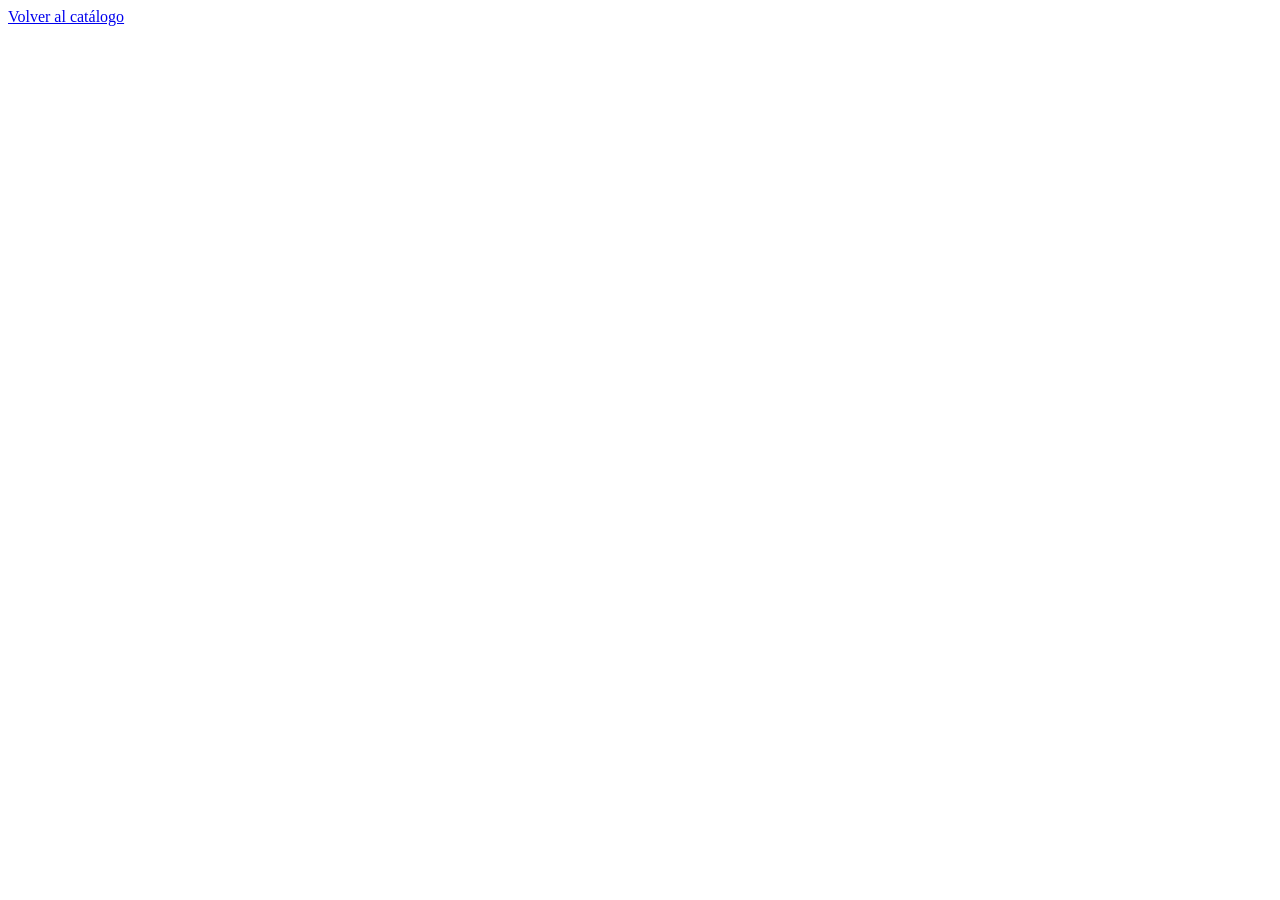
==== detalle.html @ d7476c12 "feat: creacion header con etiqueta para regresar a index" ====
<!DOCTYPE html>
<html lang="es">
<head>
    <meta charset="UTF-8">
    <meta name="viewport" content="width=device-width, initial-scale=1.0">
    <title>Detalle de taller</title>
</head>
<body>
    <header>
        <a href="./index.html">Volver al catálogo</a>
    </header>
</body>
</html>
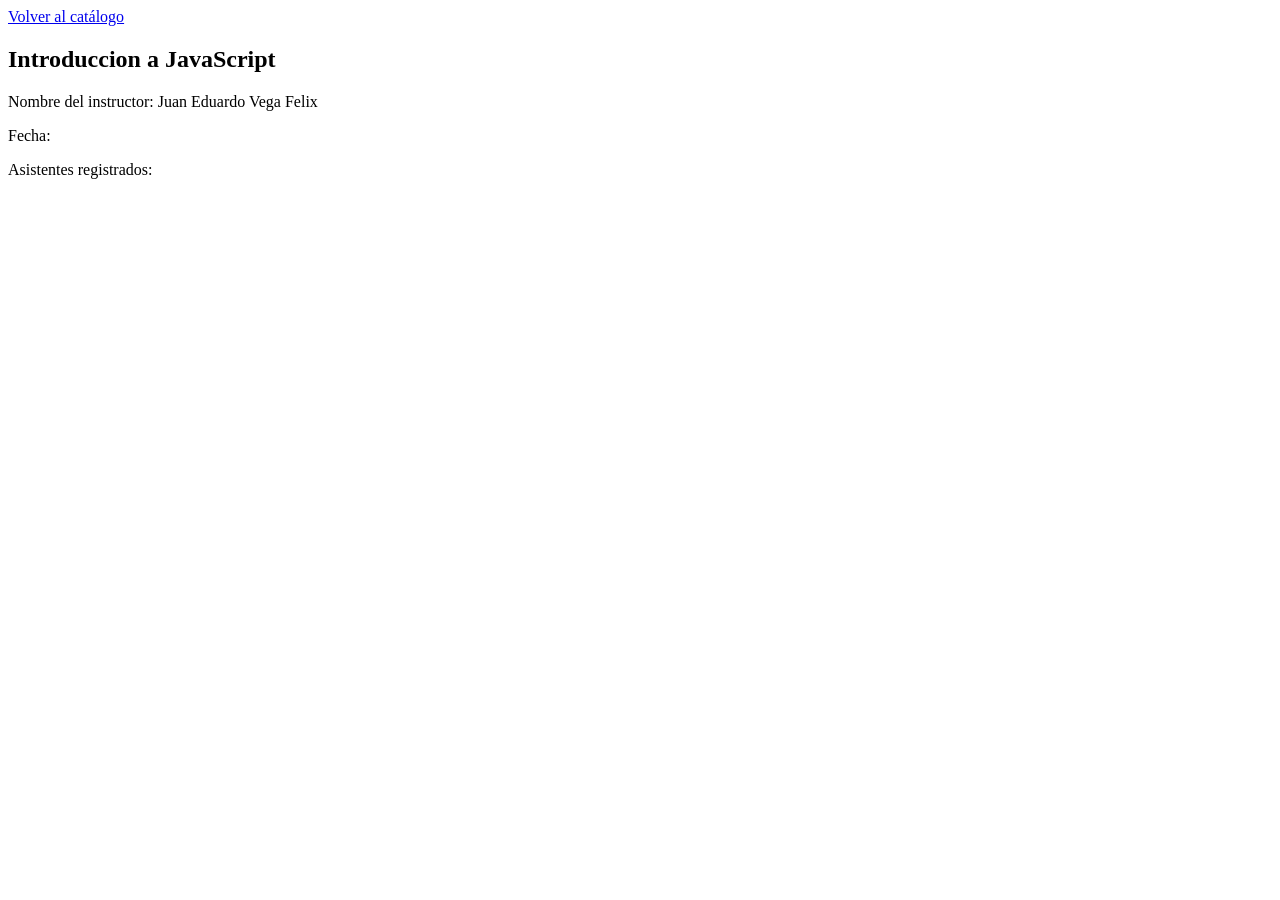
==== commit 4df9cd2d: "Creacion de la seccion con los datos de taller" ====
--- a/detalle.html
+++ b/detalle.html
@@ -9,5 +9,12 @@
     <header>
         <a href="./index.html">Volver al catálogo</a>
     </header>
+
+    <section>
+        <h2>Introduccion a JavaScript</h2>
+        <p>Nombre del instructor: Juan Eduardo Vega Felix</p>
+        <p>Fecha: </p>
+        <p>Asistentes registrados: </p>
+    </section>
 </body>
 </html>
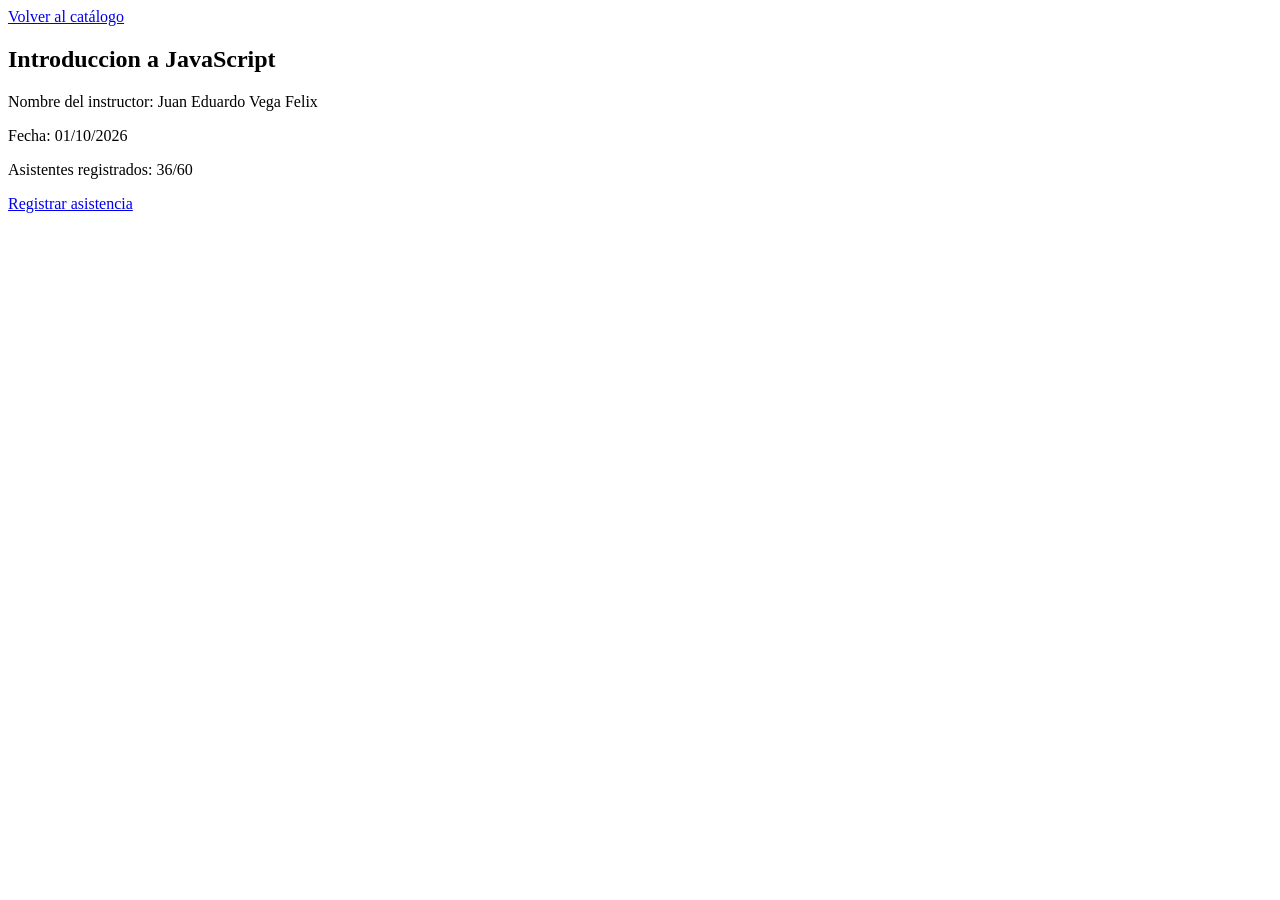
==== commit 00bc12a8: "feat: Se agregaron clases a etiquetas" ====
--- a/detalle.html
+++ b/detalle.html
@@ -10,11 +10,12 @@
         <a href="./index.html">Volver al catálogo</a>
     </header>
 
-    <section>
+    <section class="informacion">
         <h2>Introduccion a JavaScript</h2>
         <p>Nombre del instructor: Juan Eduardo Vega Felix</p>
-        <p>Fecha: </p>
-        <p>Asistentes registrados: </p>
+        <p>Fecha: 01/10/2026</p>
+        <p>Asistentes registrados: 36/60</p>
+        <a href="./registro.html">Registrar asistencia</a>
     </section>
 </body>
 </html>
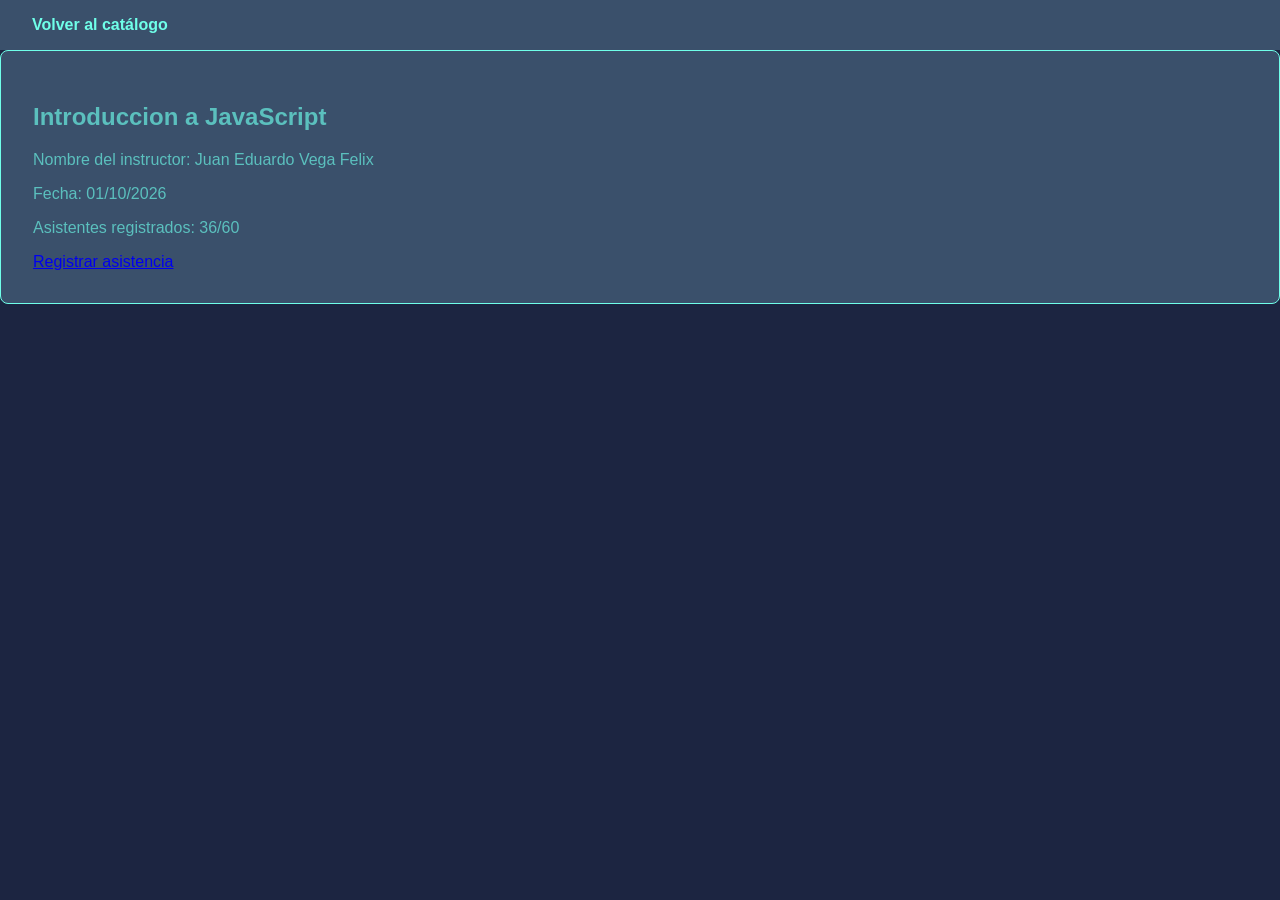
==== commit 2811d08e: "feat: link al css en detalle.html" ====
--- a/detalle.html
+++ b/detalle.html
@@ -4,6 +4,7 @@
     <meta charset="UTF-8">
     <meta name="viewport" content="width=device-width, initial-scale=1.0">
     <title>Detalle de taller</title>
+    <link rel="stylesheet" href="./style.css">
 </head>
 <body>
     <header>
--- a/style.css
+++ b/style.css
@@ -0,0 +1,137 @@
+:root {
+  /* Colores principales de la marca */
+  --brand-primary: #1C2541;     /* Color de fondo */
+  --brand-secondary: #5BC0BE;   /* Color de letras */
+  --brand-terciary: #3A506B;    /* Color de header y footer */
+  --brand-cuaternary: #6FFFE9;  /* Color de los bordes y botones */
+
+  /* Estilo de escritura */
+--brand-font-display: 'Playfair Display', serif; 
+--brand-font-body: 'Inter', sans-serif;          
+}
+
+/*Reset*/
+* {
+    box-sizing: border-box;
+}
+
+
+/*General*/
+body {
+    margin: 0;
+    font-family: var(--brand-font-body); 
+    color: var(--brand-secondary); 
+    background-color: var(--brand-primary); 
+    display: flex;
+    flex-direction: column;
+    min-height: 100vh;
+}
+
+header {
+    background-color: var(--brand-terciary); 
+    color: var(--brand-secondary);
+    padding: 1rem 2rem;
+    display: flex;
+    justify-content: space-between;
+    align-items: center;
+}
+
+header a {
+    color: var(--brand-cuaternary); 
+    text-decoration: none;
+    font-weight: 600;
+}
+
+header a:hover {
+    color: var(--brand-secondary);
+}
+
+main {
+    flex: 1;
+    max-width: 1200px;
+    margin: 0 auto;
+    padding: 3rem 2rem;
+    width: 100%;
+    box-sizing: border-box;
+}
+
+/*En la parte de registro es el formulario*/
+.registro h1 {
+    font-family: var(--brand-font-display); 
+    font-size: 2.5rem;
+    color: var(--brand-secondary);
+    margin-top: 0;
+    margin-bottom: 0.5rem;
+}
+
+.catalogo {
+    display: flex;
+    gap: 1.5rem;
+    flex-wrap: wrap; 
+}
+
+/*En la parte del index y las tarjetitas*/
+.tarjeta {
+    background-color: var(--brand-terciary); 
+    border: 2px solid var(--brand-cuaternary); 
+    border-radius: 8px;
+    padding: 2rem;
+    width: 280px;
+    box-shadow: 0 4px 15px rgba(0, 0, 0, 0.3);
+    display: flex;
+    flex-direction: column;
+    gap: 0.8rem;
+    box-sizing: border-box;
+}
+
+.tarjeta h2 {
+    font-family: var(--brand-font-display); 
+    font-size: 1.5rem;
+    color: var(--brand-cuaternary); 
+    line-height: 1.2;
+}
+
+
+.tarjeta p {
+    margin: 0;
+    font-size: 0.95rem;
+    color: var(--brand-secondary);
+}
+/*Es la parte del section*/
+
+section.informacion {
+    background-color: var(--brand-terciary);
+    padding: 2rem;
+    border-radius: 8px;
+    border: 1px solid var(--brand-cuaternary);
+}
+/*La parte del formulario*/
+form {
+    display: flex;
+    flex-direction: column;
+    gap: 1rem;
+    max-width: 400px;
+}
+
+input {
+    background-color: var(--brand-primary);
+    color: var(--brand-secondary);
+    border: 1px solid var(--brand-terciary);
+    padding: 0.75rem;
+    border-radius: 6px;
+    font-family: var(--brand-font-body);
+}
+
+button {
+    background-color: var(--brand-cuaternary); 
+    color: var(--brand-primary); 
+    font-family: var(--brand-font-body);
+    font-weight: bold;
+    border: none;
+    padding: 0.75rem 1.5rem;
+    border-radius: 6px;
+}
+
+button:hover {
+    background-color: var(--brand-secondary);
+}
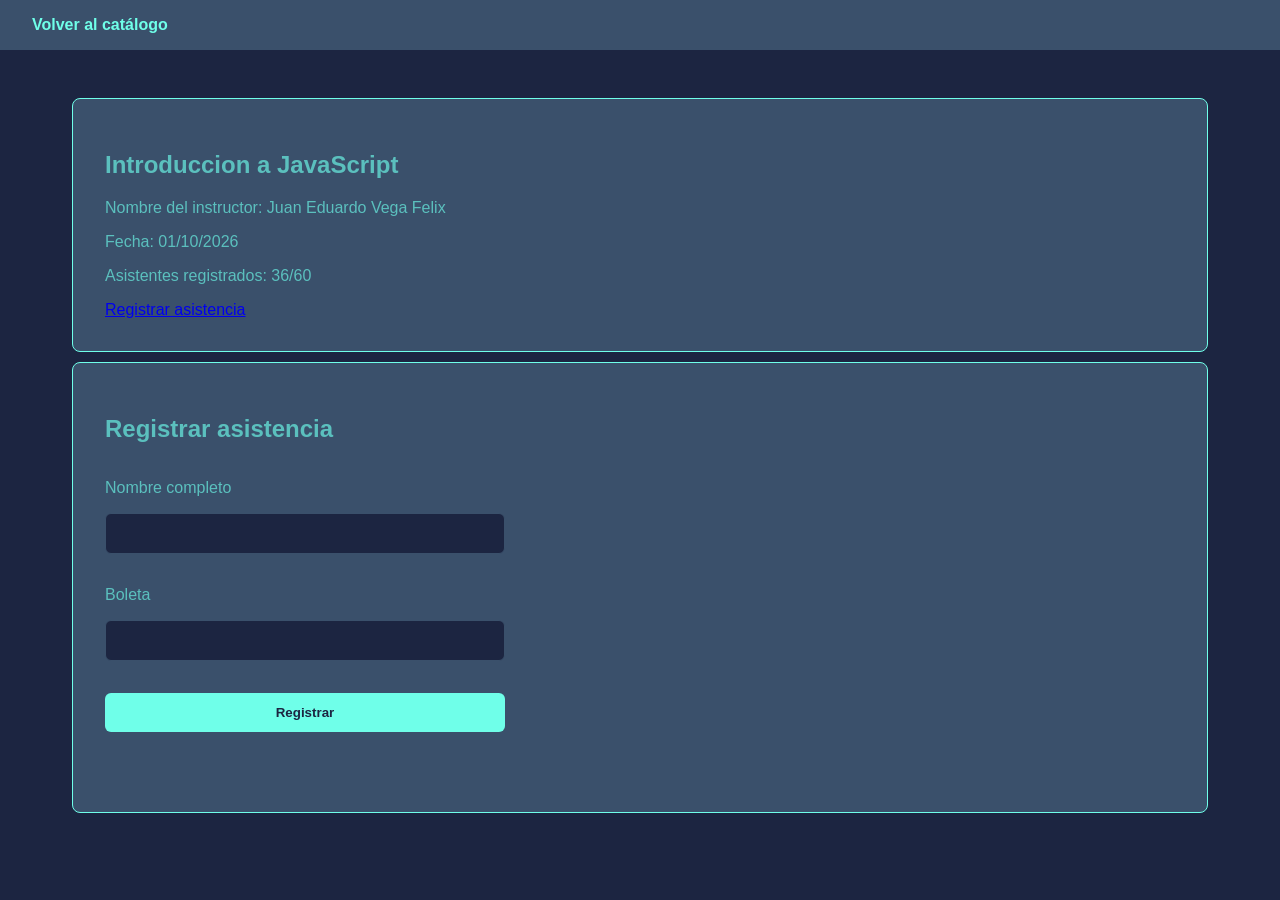
==== commit 04690a2c: "Ultimos detalles" ====
--- a/detalle.html
+++ b/detalle.html
@@ -11,6 +11,7 @@
         <a href="./index.html">Volver al catálogo</a>
     </header>
 
+<main>
     <section class="informacion">
         <h2>Introduccion a JavaScript</h2>
         <p>Nombre del instructor: Juan Eduardo Vega Felix</p>
@@ -18,5 +19,19 @@
         <p>Asistentes registrados: 36/60</p>
         <a href="./registro.html">Registrar asistencia</a>
     </section>
+    <section class="informacion">
+        <form action="" class="formulario-registro" id="form-registro" novalidate>
+            <h1>Registrar asistencia</h1>
+            <label for="nombre">Nombre completo</label>
+            <input type="text" name="nombre" required>
+            <span class="error" id="error-nombre"></span>
+            <label for="boleta">Boleta</label>
+            <input type="text" name="boleta" id="boleta" required>
+            <span class="error" id="error-boleta"></span>
+            <button type="submit">Registrar</button>
+            <p class="mensaje-exito" id="mensaje-exito"></p>
+        </form>
+    </section>
+</main>
 </body>
 </html>
--- a/style.css
+++ b/style.css
@@ -99,11 +99,12 @@
 }
 /*Es la parte del section*/
 
-section.informacion {
+.informacion {
     background-color: var(--brand-terciary);
     padding: 2rem;
     border-radius: 8px;
     border: 1px solid var(--brand-cuaternary);
+    margin-bottom: 10px;
 }
 /*La parte del formulario*/
 form {
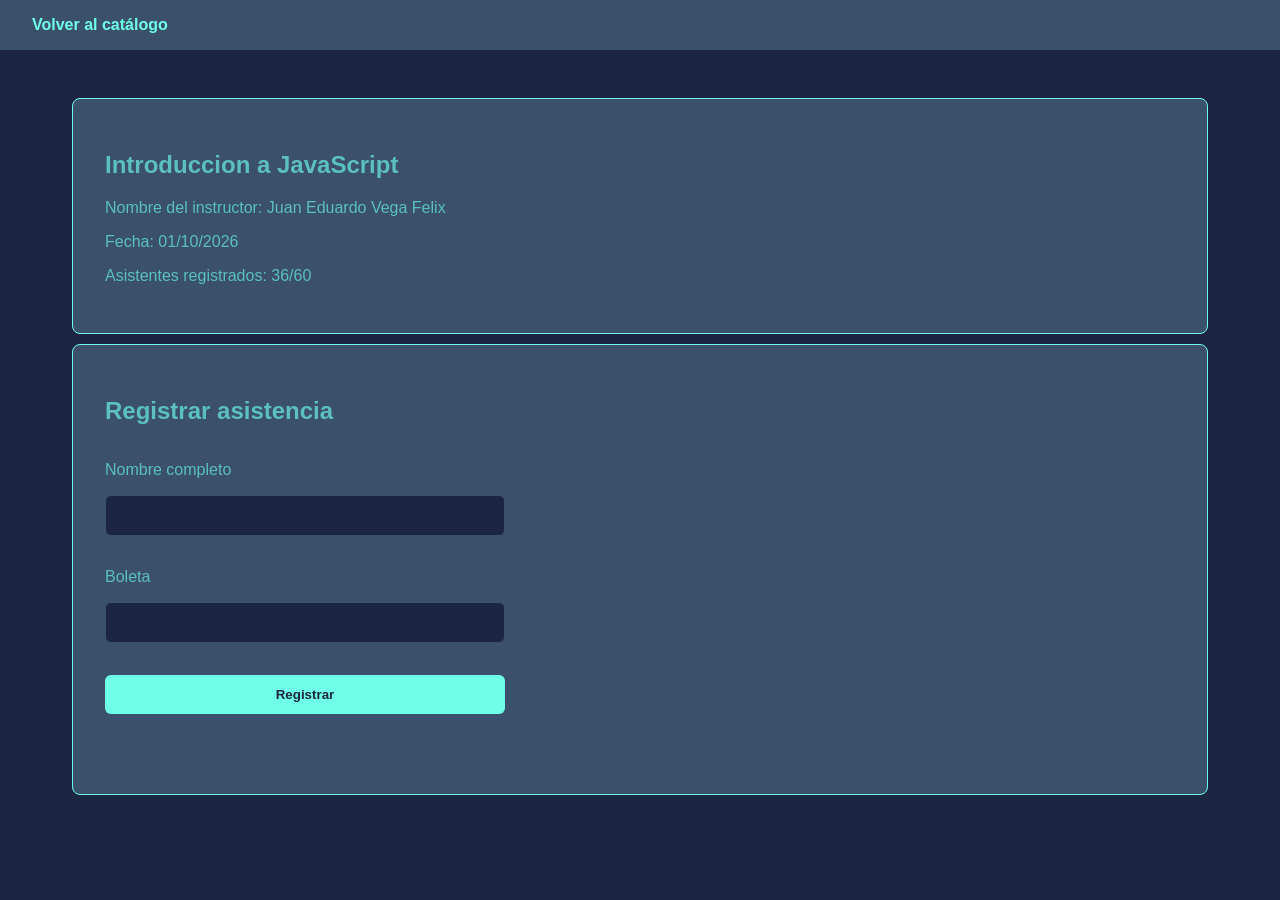
==== commit 6ba6a747: "fix: correccion registro" ====
--- a/detalle.html
+++ b/detalle.html
@@ -17,7 +17,6 @@
         <p>Nombre del instructor: Juan Eduardo Vega Felix</p>
         <p>Fecha: 01/10/2026</p>
         <p>Asistentes registrados: 36/60</p>
-        <a href="./registro.html">Registrar asistencia</a>
     </section>
     <section class="informacion">
         <form action="" class="formulario-registro" id="form-registro" novalidate>
